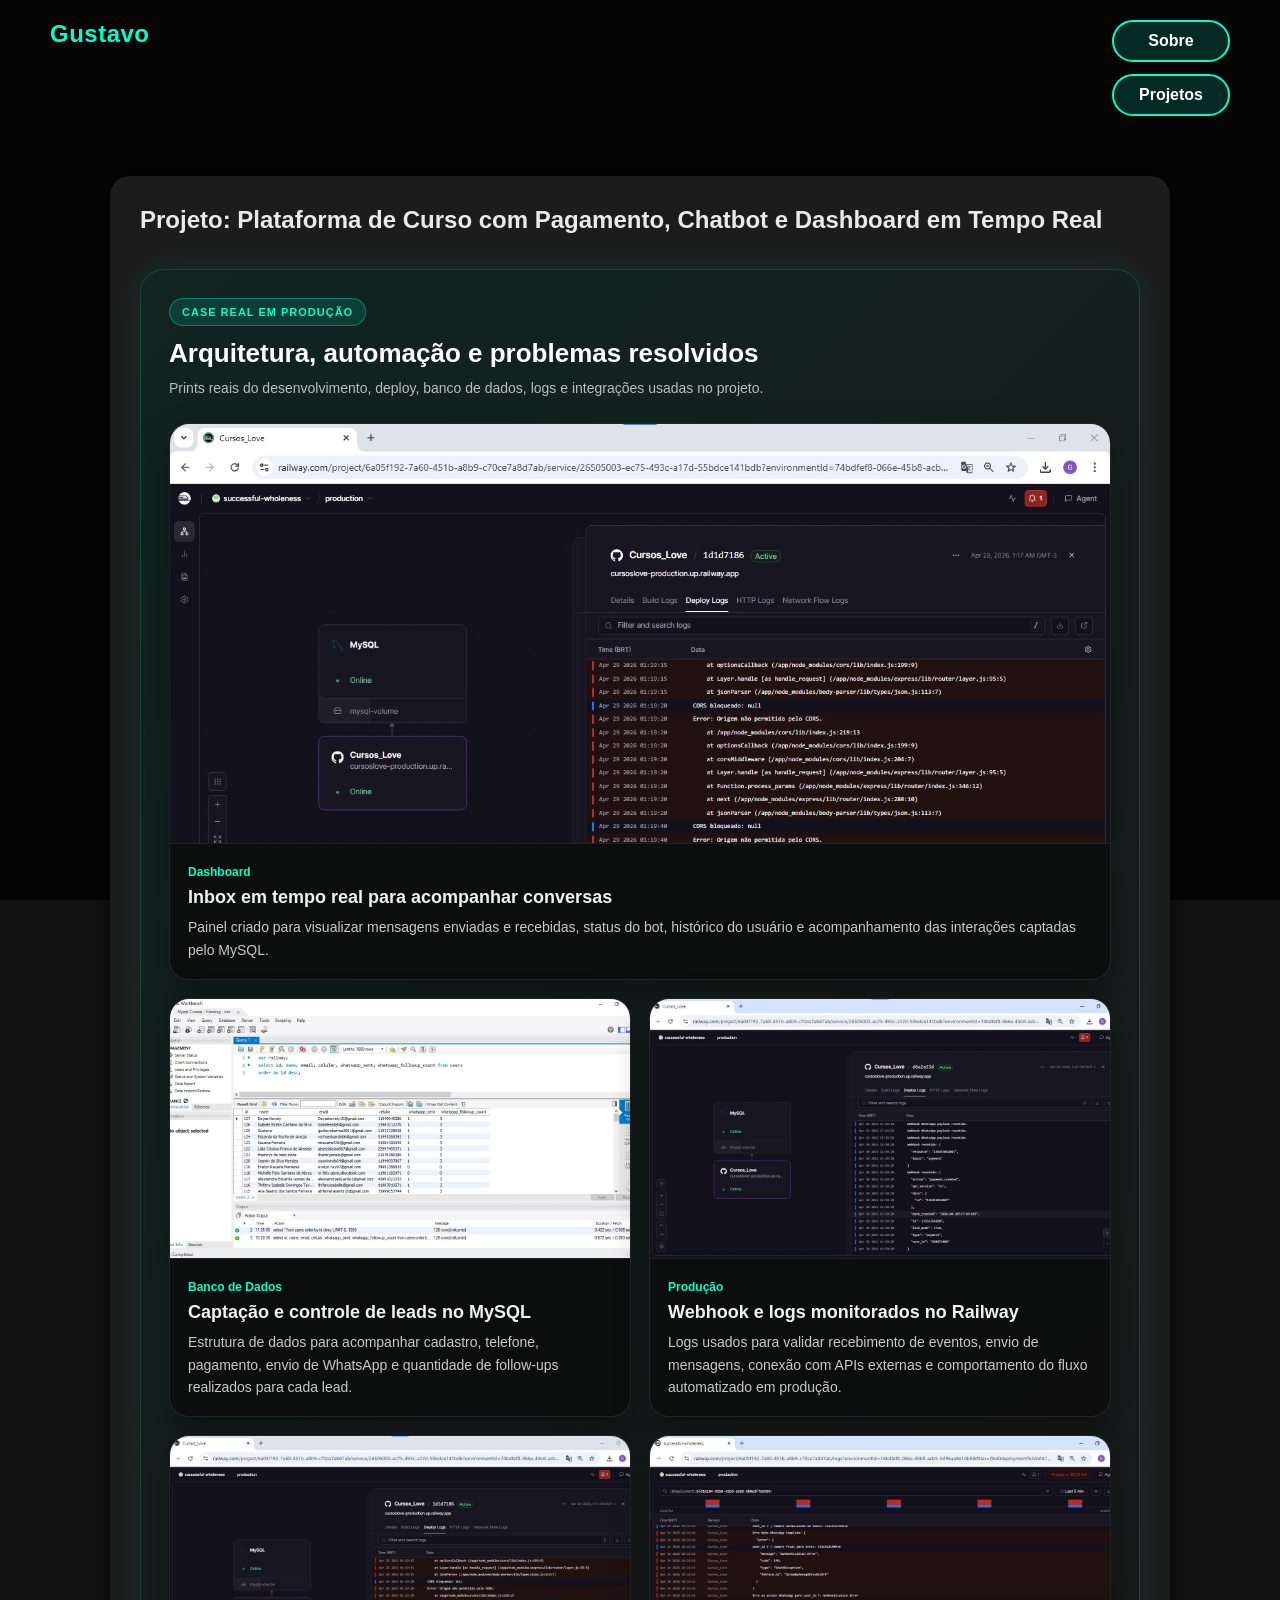
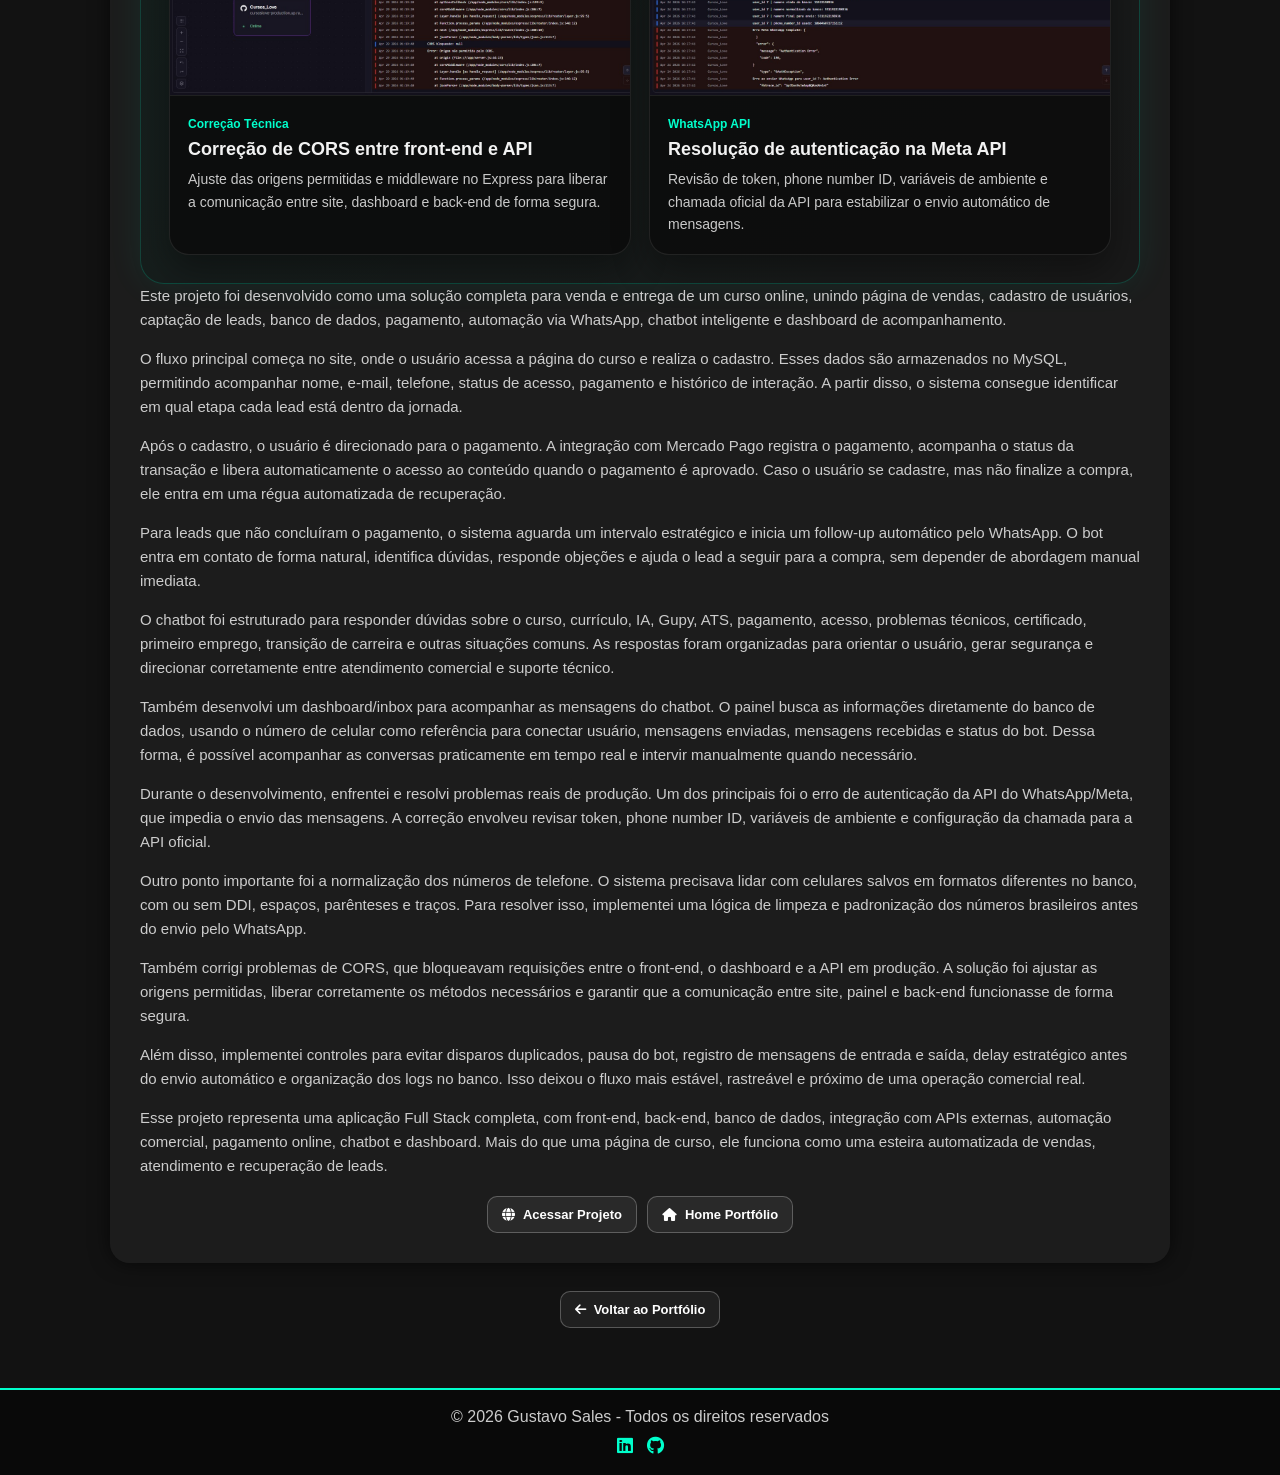
==== projetos.html @ f8f518f0 "feat: melhorias visuais sobre + projeto com modal e case real" ====
<!DOCTYPE html>
<html lang="pt-BR">
<head>
  <meta charset="UTF-8">
  <title>Projetos - Gustavo Sales</title>
  <meta name="viewport" content="width=device-width, initial-scale=1.0">

  <link rel="stylesheet" href="https://cdnjs.cloudflare.com/ajax/libs/font-awesome/6.5.0/css/all.min.css">
  <link rel="stylesheet" href="style.css">
</head>

<body>

<header class="topo">
  <div class="logo">Gustavo</div>

  <nav class="menu">
    <a href="sobre.html">Sobre</a>
    <a href="projetos.html">Projetos</a>
  </nav>
</header>

<main class="page-container">

  <section class="projeto-card reveal">
    <h2>Projeto: Plataforma de Curso com Pagamento, Chatbot e Dashboard em Tempo Real</h2>
    <div class="case-section">

  <div class="case-header">
    <span class="case-tag">CASE REAL EM PRODUÇÃO</span>
    <h3>Arquitetura, automação e problemas resolvidos</h3>
    <p>
      Prints reais do desenvolvimento, deploy, banco de dados, logs e integrações usadas no projeto.
    </p>
  </div>

  <div class="case-grid">

    <article class="case-card featured">
      <img src="img/dashboard.jpeg" alt="Dashboard do chatbot em tempo real">
      <div class="case-content">
        <span>Dashboard</span>
        <h4>Inbox em tempo real para acompanhar conversas</h4>
        <p>
          Painel criado para visualizar mensagens enviadas e recebidas, status do bot,
          histórico do usuário e acompanhamento das interações captadas pelo MySQL.
        </p>
      </div>
    </article>

    <article class="case-card">
      <img src="img/mysql-leads.jpeg" alt="Tabela MySQL com usuários e followups">
      <div class="case-content">
        <span>Banco de Dados</span>
        <h4>Captação e controle de leads no MySQL</h4>
        <p>
          Estrutura de dados para acompanhar cadastro, telefone, pagamento, envio de WhatsApp
          e quantidade de follow-ups realizados para cada lead.
        </p>
      </div>
    </article>

    <article class="case-card">
      <img src="img/webhook-funcionando.jpeg" alt="Webhook e logs funcionando no Railway">
      <div class="case-content">
        <span>Produção</span>
        <h4>Webhook e logs monitorados no Railway</h4>
        <p>
          Logs usados para validar recebimento de eventos, envio de mensagens, conexão com APIs
          externas e comportamento do fluxo automatizado em produção.
        </p>
      </div>
    </article>

    <article class="case-card">
      <img src="img/cors-erro.jpeg" alt="Erro CORS resolvido">
      <div class="case-content">
        <span>Correção Técnica</span>
        <h4>Correção de CORS entre front-end e API</h4>
        <p>
          Ajuste das origens permitidas e middleware no Express para liberar a comunicação
          entre site, dashboard e back-end de forma segura.
        </p>
      </div>
    </article>

    <article class="case-card">
      <img src="img/erro-whatsapp.jpeg" alt="Erro de autenticação WhatsApp">
      <div class="case-content">
        <span>WhatsApp API</span>
        <h4>Resolução de autenticação na Meta API</h4>
        <p>
          Revisão de token, phone number ID, variáveis de ambiente e chamada oficial da API
          para estabilizar o envio automático de mensagens.
        </p>
      </div>
    </article>

  </div>
</div>

</div>

    <p>
      Este projeto foi desenvolvido como uma solução completa para venda e entrega de um curso online,
      unindo página de vendas, cadastro de usuários, captação de leads, banco de dados, pagamento,
      automação via WhatsApp, chatbot inteligente e dashboard de acompanhamento.
    </p>

    <p>
      O fluxo principal começa no site, onde o usuário acessa a página do curso e realiza o cadastro.
      Esses dados são armazenados no MySQL, permitindo acompanhar nome, e-mail, telefone, status de acesso,
      pagamento e histórico de interação. A partir disso, o sistema consegue identificar em qual etapa cada
      lead está dentro da jornada.
    </p>

    <p>
      Após o cadastro, o usuário é direcionado para o pagamento. A integração com Mercado Pago registra o
      pagamento, acompanha o status da transação e libera automaticamente o acesso ao conteúdo quando o
      pagamento é aprovado. Caso o usuário se cadastre, mas não finalize a compra, ele entra em uma régua
      automatizada de recuperação.
    </p>

    <p>
      Para leads que não concluíram o pagamento, o sistema aguarda um intervalo estratégico e inicia um
      follow-up automático pelo WhatsApp. O bot entra em contato de forma natural, identifica dúvidas,
      responde objeções e ajuda o lead a seguir para a compra, sem depender de abordagem manual imediata.
    </p>

    <p>
      O chatbot foi estruturado para responder dúvidas sobre o curso, currículo, IA, Gupy, ATS, pagamento,
      acesso, problemas técnicos, certificado, primeiro emprego, transição de carreira e outras situações
      comuns. As respostas foram organizadas para orientar o usuário, gerar segurança e direcionar corretamente
      entre atendimento comercial e suporte técnico.
    </p>

    <p>
      Também desenvolvi um dashboard/inbox para acompanhar as mensagens do chatbot. O painel busca as
      informações diretamente do banco de dados, usando o número de celular como referência para conectar
      usuário, mensagens enviadas, mensagens recebidas e status do bot. Dessa forma, é possível acompanhar
      as conversas praticamente em tempo real e intervir manualmente quando necessário.
    </p>

    <p>
      Durante o desenvolvimento, enfrentei e resolvi problemas reais de produção. Um dos principais foi o erro
      de autenticação da API do WhatsApp/Meta, que impedia o envio das mensagens. A correção envolveu revisar
      token, phone number ID, variáveis de ambiente e configuração da chamada para a API oficial.
    </p>

    <p>
      Outro ponto importante foi a normalização dos números de telefone. O sistema precisava lidar com celulares
      salvos em formatos diferentes no banco, com ou sem DDI, espaços, parênteses e traços. Para resolver isso,
      implementei uma lógica de limpeza e padronização dos números brasileiros antes do envio pelo WhatsApp.
    </p>

    <p>
      Também corrigi problemas de CORS, que bloqueavam requisições entre o front-end, o dashboard e a API em
      produção. A solução foi ajustar as origens permitidas, liberar corretamente os métodos necessários e
      garantir que a comunicação entre site, painel e back-end funcionasse de forma segura.
    </p>

    <p>
      Além disso, implementei controles para evitar disparos duplicados, pausa do bot, registro de mensagens
      de entrada e saída, delay estratégico antes do envio automático e organização dos logs no banco. Isso
      deixou o fluxo mais estável, rastreável e próximo de uma operação comercial real.
    </p>

    <p>
      Esse projeto representa uma aplicação Full Stack completa, com front-end, back-end, banco de dados,
      integração com APIs externas, automação comercial, pagamento online, chatbot e dashboard. Mais do que
      uma página de curso, ele funciona como uma esteira automatizada de vendas, atendimento e recuperação
      de leads.
    </p>

    <div class="botao">
      <a class="btn" href="https://gustavosales2001.github.io/Cursos_Love/" target="_blank">
        <i class="fa-solid fa-globe"></i> Acessar Projeto
      </a>

      <a class="btn" href="index.html">
        <i class="fa-solid fa-house"></i> Home Portfólio
      </a>
    </div>
  </section>

  <div class="voltar">
    <a class="btn" href="index.html">
      <i class="fa-solid fa-arrow-left"></i> Voltar ao Portfólio
    </a>
  </div>

  

</main>

<footer>
  <p>© 2026 Gustavo Sales - Todos os direitos reservados</p>

  <div class="footer-social">
    <a href="https://www.linkedin.com/in/gustavo-sales-3310a6210" target="_blank">
      <i class="fab fa-linkedin"></i>
    </a>

    <a href="https://github.com/GustavoSales2001" target="_blank">
      <i class="fab fa-github"></i>
    </a>
  </div>
</footer>

<!-- MODAL ZOOM -->
<div id="imgModal" class="img-modal">
  <span class="close-modal">&times;</span>
  <img class="modal-content" id="modalImg">
  <div id="modalCaption"></div>
</div>

<script src="script.js"></script>
</body>
</html>
---- style.css ----
* {
  margin: 0;
  padding: 0;
  box-sizing: border-box;
  font-family: Arial, sans-serif;
}

:root {
  color-scheme: dark;
}

body {
  background-image: url("https://images.unsplash.com/photo-1518770660439-4636190af475?auto=format&fit=crop&w=1920&q=80");
  background-size: cover;
  background-position: 70% 10%;
  background-attachment: fixed;
  min-height: 100vh;
  color: white;
  display: flex;
  flex-direction: column;
}

body::before {
  content: "";
  position: fixed;
  inset: 0;
  background: rgba(0, 0, 0, 0.75);
  z-index: -1;
}

.sr-only {
  position: absolute;
  width: 1px;
  height: 1px;
  padding: 0;
  margin: -1px;
  overflow: hidden;
  clip: rect(0,0,0,0);
  white-space: nowrap;
  border: 0;
}

.skip-link {
  position: absolute;
  left: -999px;
  top: 10px;
  background: #00ffcc;
  color: #000;
  padding: 10px 12px;
  border-radius: 10px;
  font-weight: 800;
  z-index: 9999;
  text-decoration: none;
}

.skip-link:focus {
  left: 12px;
  outline: none;
}

a:focus-visible,
button:focus-visible,
input:focus-visible,
textarea:focus-visible {
  outline: 3px solid rgba(0,255,204,.65);
  outline-offset: 3px;
}

.topo {
  width: 100%;
  display: flex;
  justify-content: space-between;
  align-items: flex-start;
  padding: 20px 50px;
  gap: 20px;
}

.logo {
  color: #00ffcc;
  font-size: 24px;
  font-weight: bold;
  letter-spacing: 0.5px;
}

.menu {
  display: flex;
  flex-direction: column;
  gap: 12px;
}

.menu a {
  background: rgba(0, 255, 204, 0.15);
  border: 2px solid #00ffcc;
  color: white;
  text-decoration: none;
  font-weight: bold;
  padding: 10px 25px;
  border-radius: 30px;
  text-align: center;
  transition: .3s;
}

.menu a:hover {
  background: #00ffcc;
  color: black;
  transform: scale(1.03);
}

.container {
  flex: 1;
  display: flex;
  justify-content: center;
  align-items: center;
  padding: 24px 12px 60px;
}

.card {
  background: rgba(20, 20, 20, 0.95);
  border-radius: 25px;
  padding: 34px 28px;
  width: 380px;
  text-align: center;
  box-shadow: 0 0 30px rgba(0, 255, 200, .25);
  opacity: 0;
  transform: translateY(40px);
  transition: 900ms;
  will-change: transform, opacity;
}

.card.show {
  opacity: 1;
  transform: translateY(0);
}

.card img {
  width: 210px;
  height: 210px;
  border-radius: 50%;
  border: 4px solid #00ffcc;
  object-fit: cover;
  object-position: 50% 10%;
}

.card h1 {
  color: white;
  margin-top: 18px;
  font-size: 26px;
  line-height: 1.2;
}

.headline {
  color: #d6d6d6;
  margin-top: 8px;
  font-size: 14px;
  line-height: 1.5;
}

.subheadline {
  color: #bdbdbd;
  margin-top: 10px;
  font-size: 13px;
  line-height: 1.5;
}

.cta {
  margin-top: 16px;
  display: flex;
  gap: 10px;
  justify-content: center;
  flex-wrap: wrap;
}

.btn {
  display: inline-flex;
  align-items: center;
  gap: 8px;
  padding: 10px 14px;
  border-radius: 10px;
  border: 1px solid rgba(255,255,255,.25);
  color: white;
  text-decoration: none;
  background: rgba(255,255,255,.06);
  transition: .25s;
  font-weight: 700;
  font-size: 13px;
}

.btn:hover {
  transform: translateY(-1px);
  background: rgba(0,255,204,.14);
  border-color: rgba(0,255,204,.65);
}

.social {
  margin-top: 18px;
  display: flex;
  justify-content: center;
  gap: 12px;
  flex-wrap: wrap;
}

.social a {
  width: 42px;
  height: 42px;
  border: 1px solid white;
  border-radius: 50%;
  color: white;
  display: flex;
  justify-content: center;
  align-items: center;
  transition: .3s;
}

.social a:hover {
  background: #00ffcc;
  color: black;
  transform: scale(1.08);
}

.skills {
  margin-top: 16px;
  display: flex;
  gap: 8px;
  justify-content: center;
  flex-wrap: wrap;
}

.badge {
  font-size: 12px;
  padding: 7px 10px;
  border-radius: 999px;
  border: 1px solid rgba(0,255,204,.45);
  background: rgba(0,255,204,.10);
  color: #eafffa;
}

form {
  margin-top: 20px;
  display: flex;
  flex-direction: column;
  gap: 10px;
  text-align: left;
}

label {
  color: #cfcfcf;
  font-size: 12px;
}

form input,
form textarea {
  padding: 10px;
  border-radius: 10px;
  border: 1px solid rgba(255,255,255,.18);
  outline: none;
  background: rgba(255,255,255,.06);
  color: #fff;
}

form input:focus,
form textarea:focus {
  border-color: rgba(0,255,204,.75);
  box-shadow: 0 0 0 3px rgba(0,255,204,.12);
}

form button {
  padding: 10px;
  border-radius: 10px;
  border: none;
  background: #00ffcc;
  font-weight: bold;
  cursor: pointer;
  transition: .2s;
}

form button:hover {
  background: #00ccaa;
}

form button:disabled {
  opacity: .6;
  cursor: not-allowed;
}

.feedback {
  margin-top: 4px;
  padding: 10px;
  border-radius: 10px;
  font-size: 13px;
  border: 1px solid rgba(255,255,255,.12);
  background: rgba(255,255,255,.05);
  color: #eaeaea;
}

.feedback.ok {
  background: rgba(0,255,204,.12);
  border-color: rgba(0,255,204,.35);
}

.feedback.err {
  background: rgba(255,90,90,.12);
  border-color: rgba(255,90,90,.35);
}

.page-container {
  max-width: 1100px;
  margin: auto;
  padding: 40px 20px 60px;
  width: 100%;
}

.page-title {
  text-align: center;
  padding: 30px 20px;
  background: rgba(20,20,20,0.9);
  border-bottom: 1px solid #444;
  border-radius: 20px;
  margin-bottom: 30px;
}

.page-title h1 {
  color: #f2f2f2;
  font-size: 32px;
}

.sobre-card {
  display: flex;
  gap: 40px;
  background: rgba(30,30,30,0.95);
  border-radius: 20px;
  padding: 30px;
  box-shadow: 0 0 20px rgba(0,0,0,.6);
  opacity: 0;
  transform: translateY(40px);
  transition: 1s;
}

.sobre-card.show {
  opacity: 1;
  transform: translateY(0);
}

.sobre-card img {
  width: 320px;
  border-radius: 15px;
  object-fit: cover;
}

.sobre-texto h2 {
  color: #eaeaea;
  margin-bottom: 15px;
}

.sobre-texto p {
  color: #ccc;
  line-height: 1.6;
  margin-bottom: 15px;
  font-size: 15px;
}

.projeto-card {
  background: rgba(30,30,30,0.95);
  border-radius: 20px;
  padding: 30px;
  box-shadow: 0 0 20px rgba(0,0,0,.6);
  opacity: 0;
  transform: translateY(40px);
  transition: 1s;
}

.projeto-card.show {
  opacity: 1;
  transform: translateY(0);
}

.projeto-card h2 {
  color: #eaeaea;
  margin-bottom: 15px;
}

.projeto-card p {
  color: #ccc;
  line-height: 1.6;
  margin-bottom: 15px;
  font-size: 15px;
}

.botao {
  display: flex;
  justify-content: center;
  gap: 10px;
  flex-wrap: wrap;
  margin-top: 18px;
}

.voltar {
  text-align: center;
  margin-top: 28px;
}

footer {
  margin-top: auto;
  background: rgba(10, 10, 10, 0.95);
  border-top: 2px solid #00ffcc;
  padding: 18px;
  text-align: center;
  color: #ccc;
}

footer .footer-social {
  margin: 10px 0 0;
  display: flex;
  justify-content: center;
  gap: 14px;
}

footer .footer-social a {
  color: #00ffcc;
  font-size: 18px;
  transition: .3s;
}

footer .footer-social a:hover {
  color: white;
  transform: scale(1.12);
}

@media (prefers-reduced-motion: reduce) {
  * {
    scroll-behavior: auto !important;
  }

  .card,
  .sobre-card,
  .projeto-card {
    transition: none !important;
    transform: none !important;
    opacity: 1 !important;
  }

  .menu a,
  .btn,
  .social a {
    transition: none !important;
  }
}

@media (max-width: 900px) {
  .topo {
    flex-direction: column;
    align-items: center;
    gap: 14px;
    padding: 18px 16px;
  }

  .menu {
    width: 100%;
    align-items: center;
  }

  .menu a {
    width: 90%;
  }

  .sobre-card {
    flex-direction: column;
    text-align: center;
  }

  .sobre-card img {
    width: 100%;
    max-width: 300px;
    margin: auto;
  }

  .projeto-card {
    text-align: center;
  }
}

@media (max-width: 700px) {
  .card {
    width: 92%;
  }
}
/* ===== PRINTS / CASES ===== */

.prints {
  margin-top: 25px;
  display: grid;
  grid-template-columns: 1fr;
  gap: 25px;
}

.print-item {
  background: rgba(0, 0, 0, 0.45);
  border-radius: 15px;
  padding: 15px;
  border: 1px solid rgba(0,255,204,0.15);
  transition: .3s;
}

.print-item:hover {
  transform: translateY(-3px);
  border-color: rgba(0,255,204,0.5);
  box-shadow: 0 0 15px rgba(0,255,204,0.15);
}

.print-item img {
  width: 100%;
  border-radius: 10px;
  margin-bottom: 10px;
  object-fit: cover;
}

.print-item p {
  font-size: 13px;
  color: #ccc;
  line-height: 1.5;
}

/* TITULO DA SEÇÃO */
.projeto-card h3 {
  color: #00ffcc;
  font-size: 18px;
  margin-bottom: 10px;
}
/* ===== CASE PREMIUM / PROJETOS ===== */

.case-section {
  margin-top: 35px;
  padding: 28px;
  border-radius: 24px;
  background:
    linear-gradient(135deg, rgba(0,255,204,0.08), rgba(255,255,255,0.03)),
    rgba(0,0,0,0.35);
  border: 1px solid rgba(0,255,204,0.18);
  box-shadow: 0 0 35px rgba(0,255,204,0.08);
}

.case-header {
  margin-bottom: 24px;
}

.case-tag {
  display: inline-block;
  margin-bottom: 12px;
  padding: 7px 12px;
  border-radius: 999px;
  background: rgba(0,255,204,0.12);
  border: 1px solid rgba(0,255,204,0.35);
  color: #00ffcc;
  font-size: 11px;
  font-weight: 800;
  letter-spacing: 1px;
}

.case-header h3 {
  color: #fff;
  font-size: 26px;
  margin-bottom: 8px;
}

.case-header p {
  color: #bdbdbd;
  font-size: 14px;
  line-height: 1.6;
}

.case-grid {
  display: grid;
  grid-template-columns: 1fr 1fr;
  gap: 18px;
}

.case-card {
  overflow: hidden;
  border-radius: 20px;
  background: rgba(12,12,12,0.88);
  border: 1px solid rgba(255,255,255,0.09);
  box-shadow: 0 15px 35px rgba(0,0,0,0.35);
  transition: .3s ease;
}

.case-card:hover {
  transform: translateY(-5px);
  border-color: rgba(0,255,204,0.45);
  box-shadow: 0 0 28px rgba(0,255,204,0.15);
}

.case-card.featured {
  grid-column: span 2;
}

.case-card img {
  width: 100%;
  height: 260px;
  object-fit: cover;
  object-position: top;
  display: block;
  border-bottom: 1px solid rgba(255,255,255,0.08);
}

.case-card.featured img {
  height: 420px;
}

.case-content {
  padding: 18px;
}

.case-content span {
  display: inline-block;
  color: #00ffcc;
  font-size: 12px;
  font-weight: 800;
  margin-bottom: 8px;
}

.case-content h4 {
  color: #f2f2f2;
  font-size: 18px;
  margin-bottom: 8px;
}

.case-content p {
  color: #c9c9c9;
  font-size: 14px;
  line-height: 1.6;
  margin-bottom: 0;
}

@media (max-width: 850px) {
  .case-grid {
    grid-template-columns: 1fr;
  }

  .case-card.featured {
    grid-column: span 1;
  }

  .case-card img,
  .case-card.featured img {
    height: auto;
  }

  .case-section {
    padding: 18px;
  }

  .case-header h3 {
    font-size: 22px;
  }
}

/* ===== MODAL IMAGEM ===== */

.img-modal {
  display: none;
  position: fixed;
  z-index: 9999;
  inset: 0;
  background: rgba(0,0,0,0.9);
  backdrop-filter: blur(6px);
  justify-content: center;
  align-items: center;
  flex-direction: column;
  padding: 20px;
}

.img-modal.show {
  display: flex;
}

.modal-content {
  max-width: 90%;
  max-height: 75vh;
  border-radius: 12px;
  box-shadow: 0 0 25px rgba(0,255,204,0.3);
  animation: zoomIn .3s ease;
}

#modalCaption {
  margin-top: 15px;
  color: #ccc;
  text-align: center;
  max-width: 700px;
  font-size: 14px;
  line-height: 1.6;
}

.close-modal {
  position: absolute;
  top: 20px;
  right: 30px;
  font-size: 35px;
  color: white;
  cursor: pointer;
}

@keyframes zoomIn {
  from {
    transform: scale(0.7);
    opacity: 0;
  }
  to {
    transform: scale(1);
    opacity: 1;
  }
}

/* cursor de clique nas imagens */
.case-card img {
  cursor: pointer;
}
/* ===== AJUSTE SEÇÃO SOBRE ===== */

.sobre-card img {
  width: 300px;
  height: 430px;
  border-radius: 18px;
  object-fit: cover;
  object-position: center top;
  border: 1px solid rgba(0,255,204,0.18);
  box-shadow: 0 0 25px rgba(0,255,204,0.12);
}

/* CARD MAIS PREMIUM */
.sobre-card {
  background: linear-gradient(135deg, rgba(30,30,30,0.96), rgba(10,10,10,0.92));
  border: 1px solid rgba(0,255,204,0.12);
  box-shadow: 0 0 35px rgba(0,255,204,0.08);
}

/* RESPONSIVO */
@media (max-width: 900px) {
  .sobre-card img {
    width: 100%;
    max-width: 320px;
    height: 420px;
    margin: auto;
  }
}
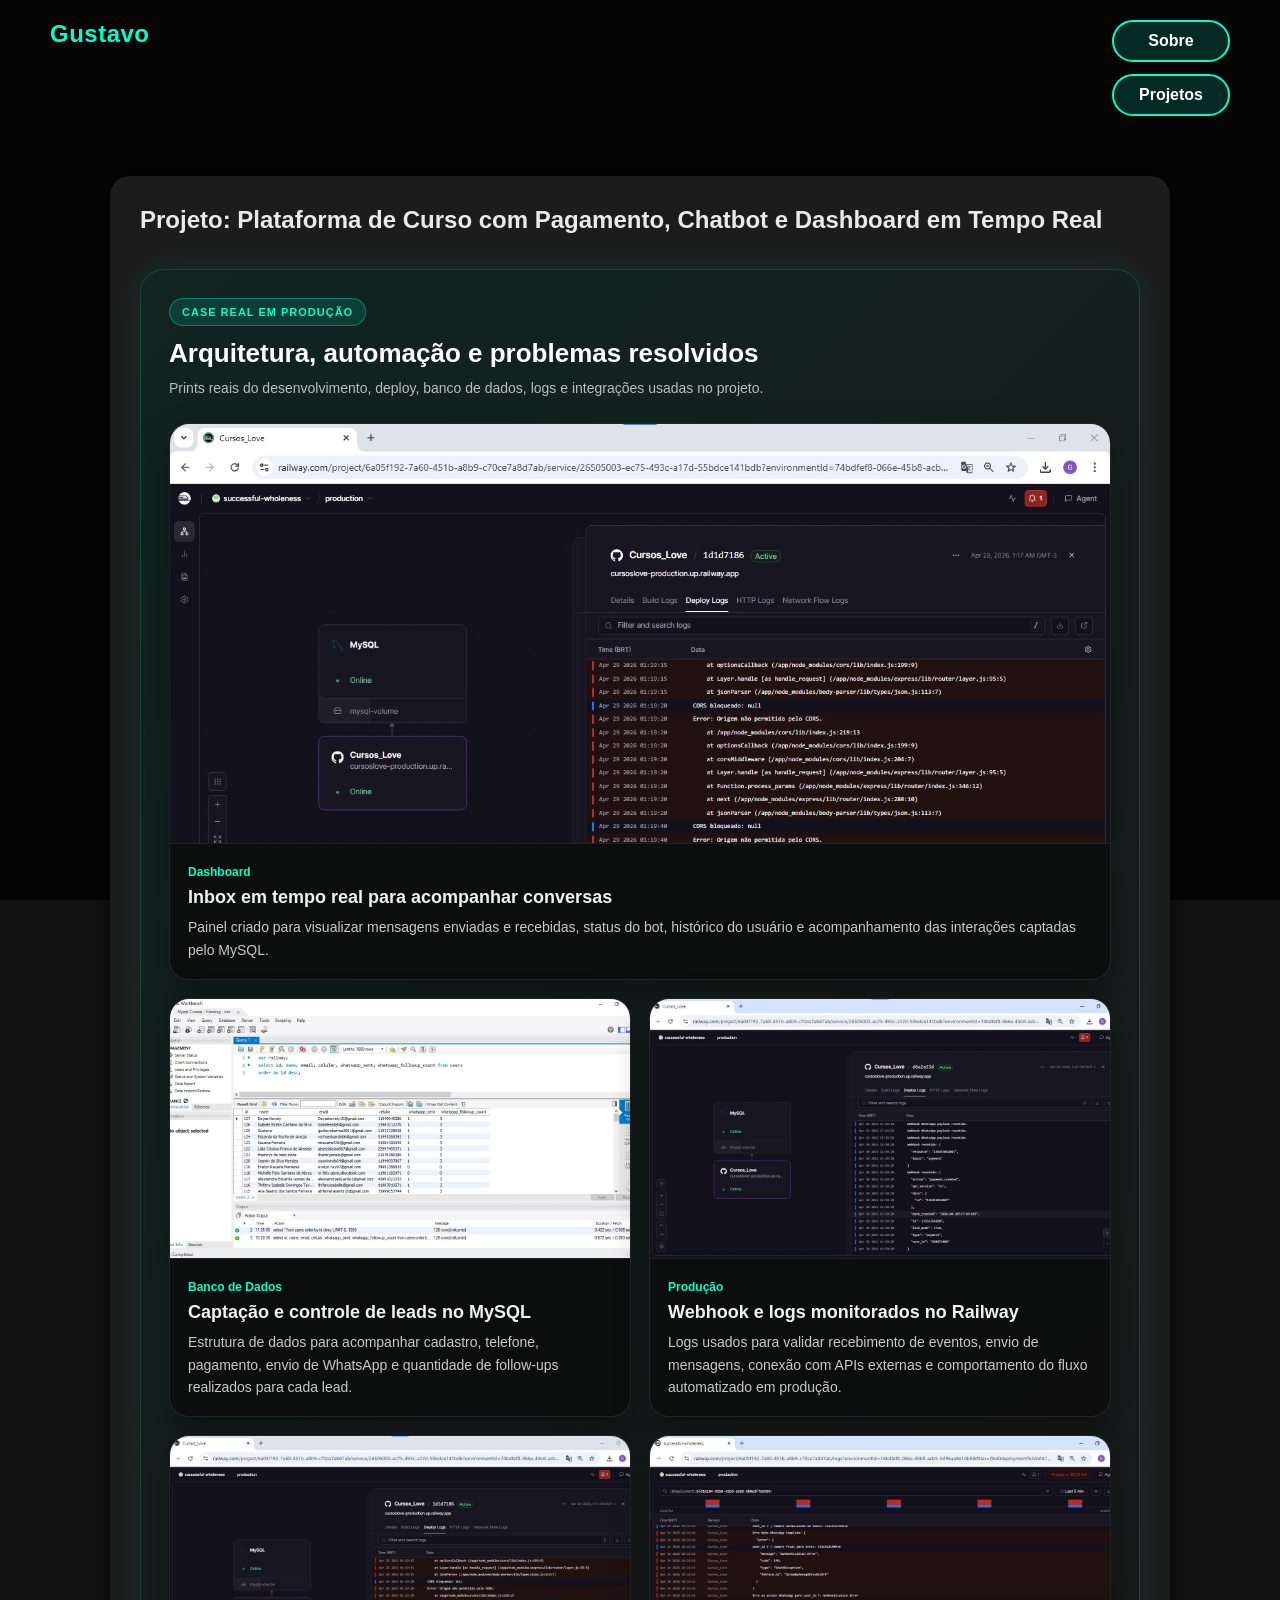
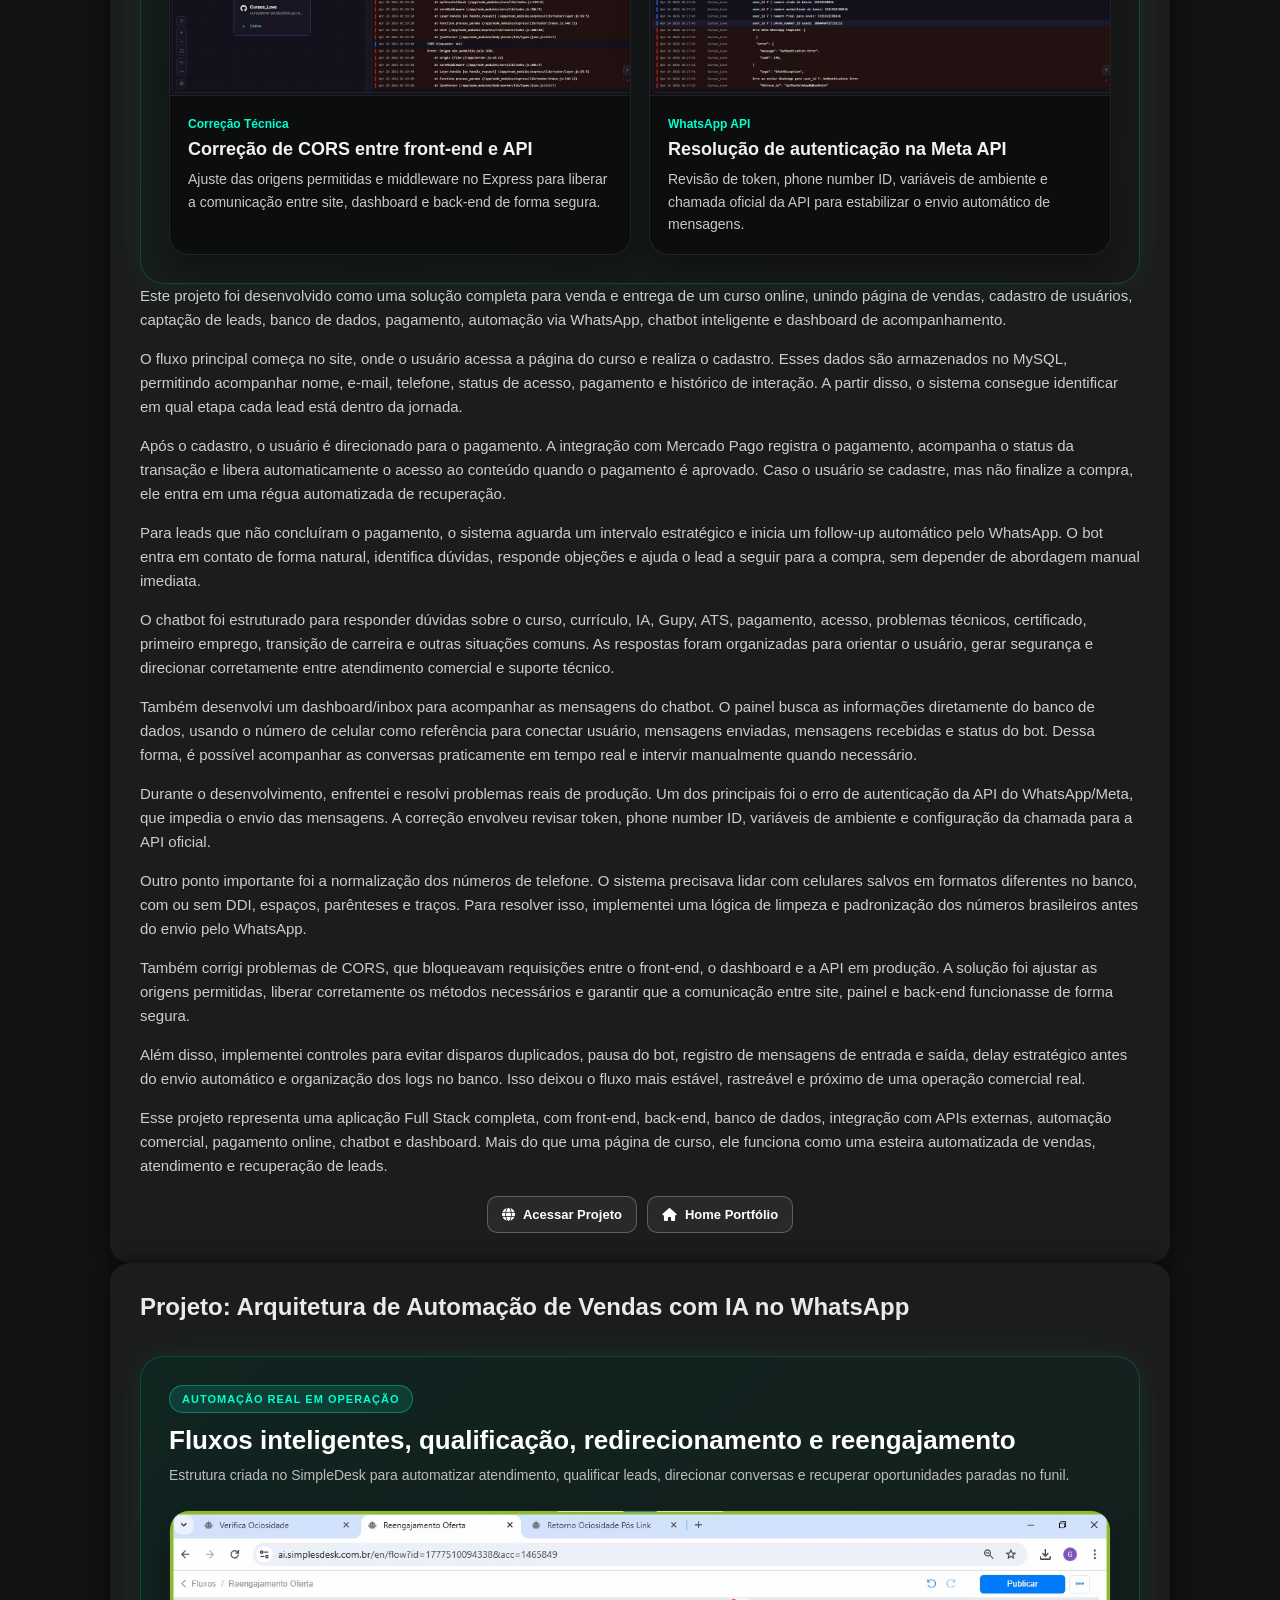
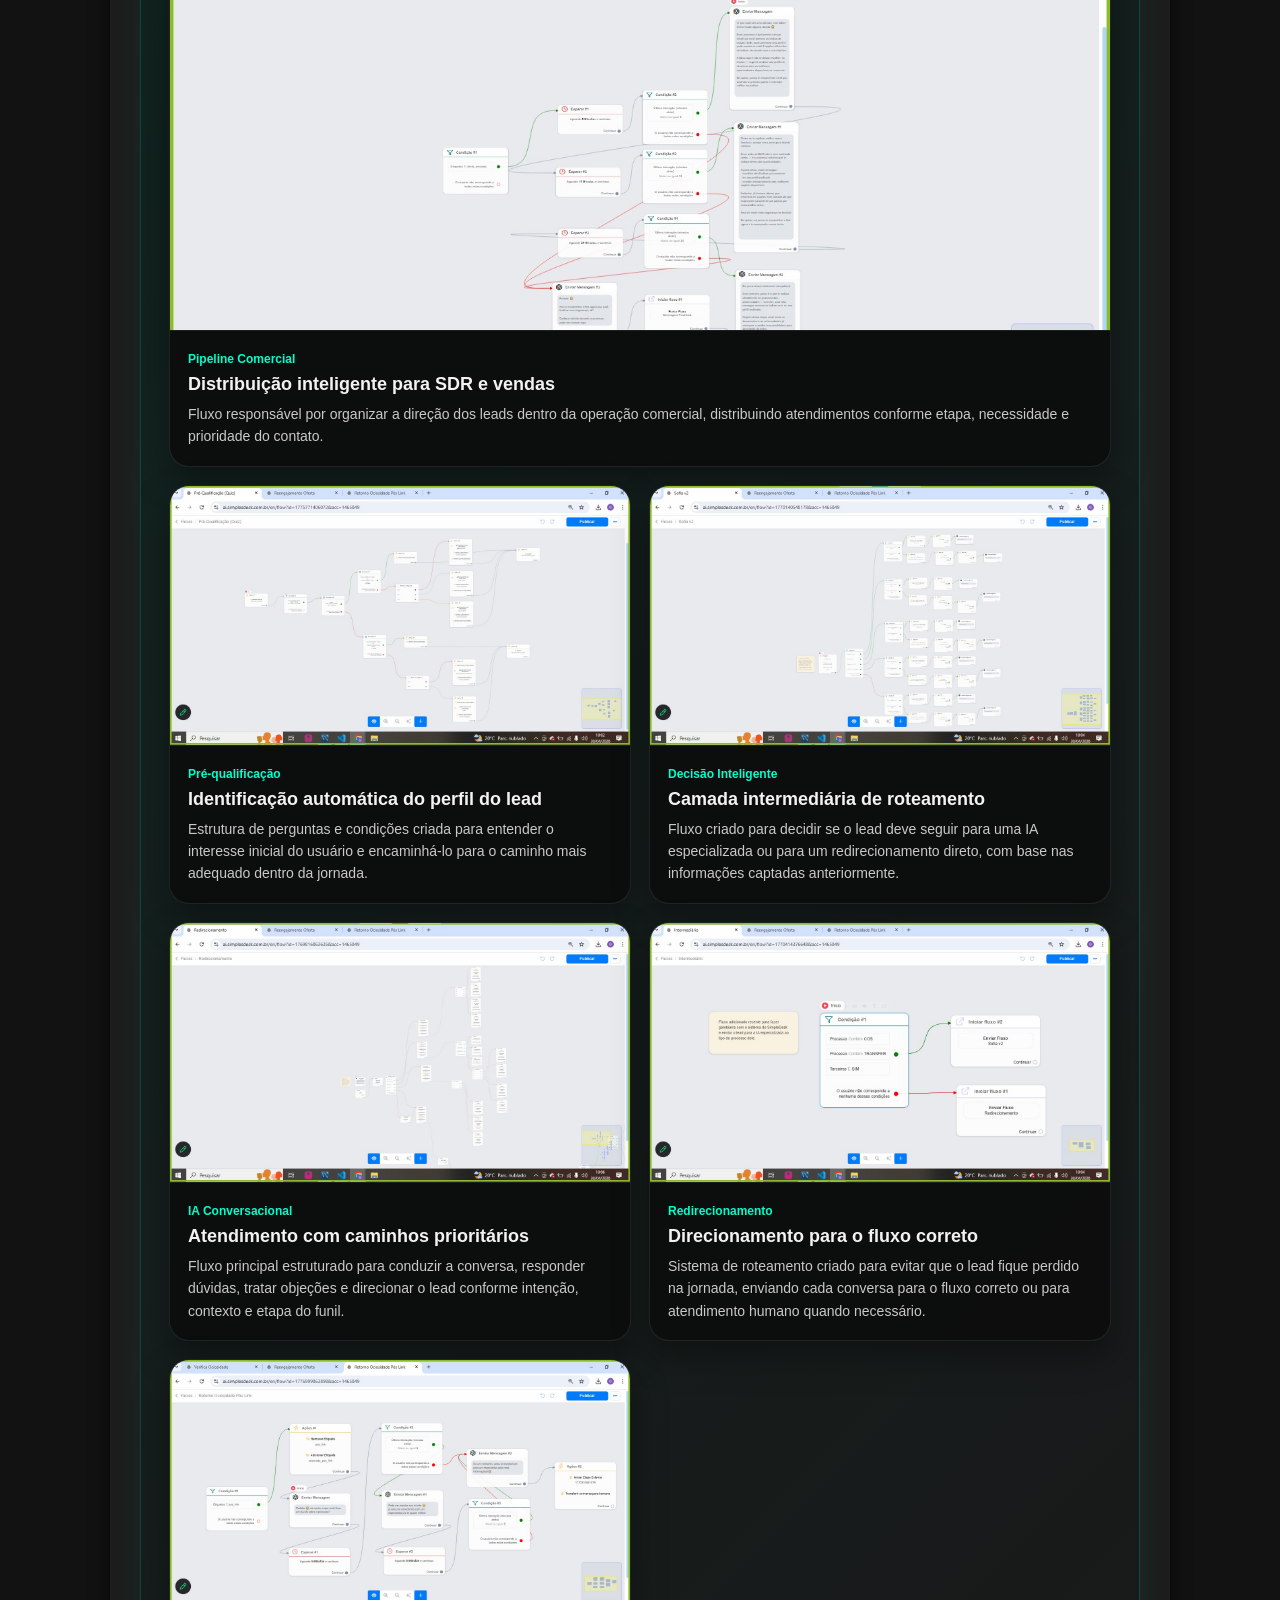
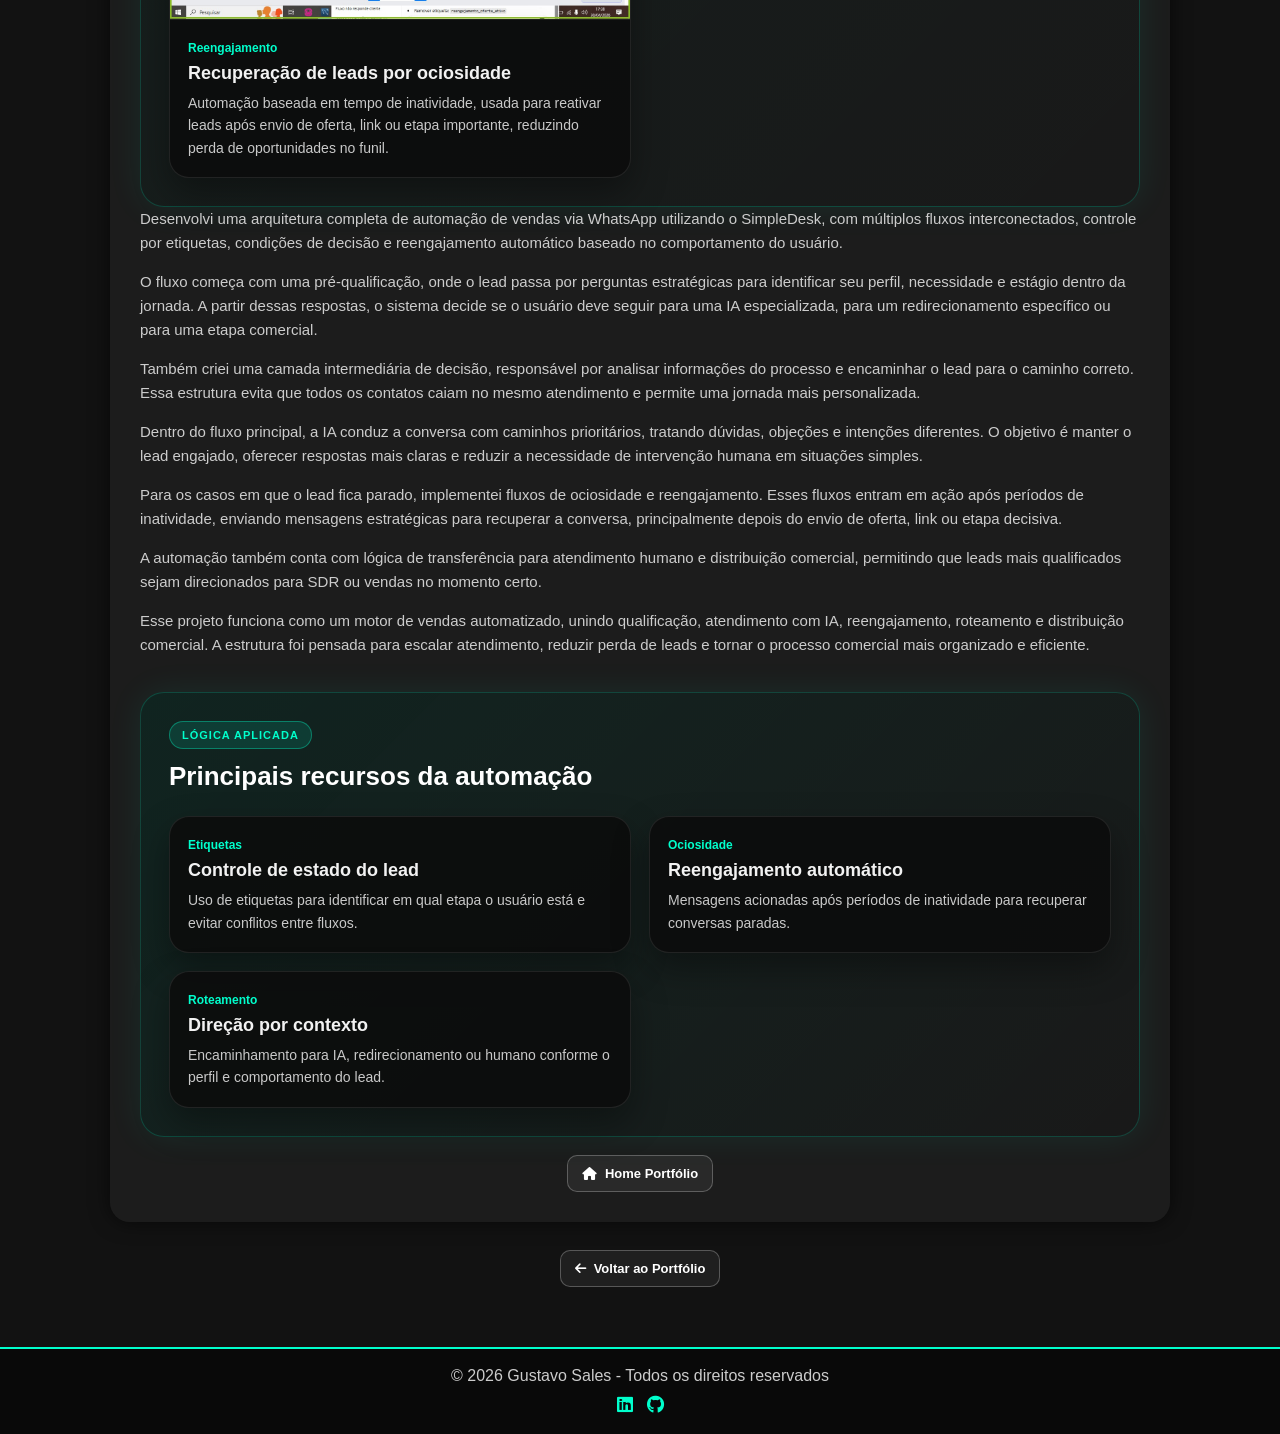
==== commit e0c4f08b: "Adiciona imagens do projeto de automacao" ====
--- a/projetos.html
+++ b/projetos.html
@@ -1,219 +1,401 @@
-<!DOCTYPE html>
-<html lang="pt-BR">
-<head>
-  <meta charset="UTF-8">
-  <title>Projetos - Gustavo Sales</title>
-  <meta name="viewport" content="width=device-width, initial-scale=1.0">
-
-  <link rel="stylesheet" href="https://cdnjs.cloudflare.com/ajax/libs/font-awesome/6.5.0/css/all.min.css">
-  <link rel="stylesheet" href="style.css">
-</head>
-
-<body>
-
-<header class="topo">
-  <div class="logo">Gustavo</div>
-
-  <nav class="menu">
-    <a href="sobre.html">Sobre</a>
-    <a href="projetos.html">Projetos</a>
-  </nav>
-</header>
-
-<main class="page-container">
-
-  <section class="projeto-card reveal">
-    <h2>Projeto: Plataforma de Curso com Pagamento, Chatbot e Dashboard em Tempo Real</h2>
-    <div class="case-section">
-
-  <div class="case-header">
-    <span class="case-tag">CASE REAL EM PRODUÇÃO</span>
-    <h3>Arquitetura, automação e problemas resolvidos</h3>
-    <p>
-      Prints reais do desenvolvimento, deploy, banco de dados, logs e integrações usadas no projeto.
-    </p>
+    <!DOCTYPE html>
+    <html lang="pt-BR">
+    <head>
+      <meta charset="UTF-8">
+      <title>Projetos - Gustavo Sales</title>
+      <meta name="viewport" content="width=device-width, initial-scale=1.0">
+
+      <link rel="stylesheet" href="https://cdnjs.cloudflare.com/ajax/libs/font-awesome/6.5.0/css/all.min.css">
+      <link rel="stylesheet" href="style.css">
+    </head>
+
+    <body>
+
+    <header class="topo">
+      <div class="logo">Gustavo</div>
+
+      <nav class="menu">
+        <a href="sobre.html">Sobre</a>
+        <a href="projetos.html">Projetos</a>
+      </nav>
+    </header>
+
+    <main class="page-container">
+
+      <section class="projeto-card reveal">
+        <h2>Projeto: Plataforma de Curso com Pagamento, Chatbot e Dashboard em Tempo Real</h2>
+        <div class="case-section">
+
+      <div class="case-header">
+        <span class="case-tag">CASE REAL EM PRODUÇÃO</span>
+        <h3>Arquitetura, automação e problemas resolvidos</h3>
+        <p>
+          Prints reais do desenvolvimento, deploy, banco de dados, logs e integrações usadas no projeto.
+        </p>
+      </div>
+
+      <div class="case-grid">
+
+        <article class="case-card featured">
+          <img src="img/dashboard.jpeg" alt="Dashboard do chatbot em tempo real">
+          <div class="case-content">
+            <span>Dashboard</span>
+            <h4>Inbox em tempo real para acompanhar conversas</h4>
+            <p>
+              Painel criado para visualizar mensagens enviadas e recebidas, status do bot,
+              histórico do usuário e acompanhamento das interações captadas pelo MySQL.
+            </p>
+          </div>
+        </article>
+
+        <article class="case-card">
+          <img src="img/mysql-leads.jpeg" alt="Tabela MySQL com usuários e followups">
+          <div class="case-content">
+            <span>Banco de Dados</span>
+            <h4>Captação e controle de leads no MySQL</h4>
+            <p>
+              Estrutura de dados para acompanhar cadastro, telefone, pagamento, envio de WhatsApp
+              e quantidade de follow-ups realizados para cada lead.
+            </p>
+          </div>
+        </article>
+
+        <article class="case-card">
+          <img src="img/webhook-funcionando.jpeg" alt="Webhook e logs funcionando no Railway">
+          <div class="case-content">
+            <span>Produção</span>
+            <h4>Webhook e logs monitorados no Railway</h4>
+            <p>
+              Logs usados para validar recebimento de eventos, envio de mensagens, conexão com APIs
+              externas e comportamento do fluxo automatizado em produção.
+            </p>
+          </div>
+        </article>
+
+        <article class="case-card">
+          <img src="img/cors-erro.jpeg" alt="Erro CORS resolvido">
+          <div class="case-content">
+            <span>Correção Técnica</span>
+            <h4>Correção de CORS entre front-end e API</h4>
+            <p>
+              Ajuste das origens permitidas e middleware no Express para liberar a comunicação
+              entre site, dashboard e back-end de forma segura.
+            </p>
+          </div>
+        </article>
+
+        <article class="case-card">
+          <img src="img/erro-whatsapp.jpeg" alt="Erro de autenticação WhatsApp">
+          <div class="case-content">
+            <span>WhatsApp API</span>
+            <h4>Resolução de autenticação na Meta API</h4>
+            <p>
+              Revisão de token, phone number ID, variáveis de ambiente e chamada oficial da API
+              para estabilizar o envio automático de mensagens.
+            </p>
+          </div>
+        </article>
+
+      </div>
+    </div>
+
+    </div>
+
+        <p>
+          Este projeto foi desenvolvido como uma solução completa para venda e entrega de um curso online,
+          unindo página de vendas, cadastro de usuários, captação de leads, banco de dados, pagamento,
+          automação via WhatsApp, chatbot inteligente e dashboard de acompanhamento.
+        </p>
+
+        <p>
+          O fluxo principal começa no site, onde o usuário acessa a página do curso e realiza o cadastro.
+          Esses dados são armazenados no MySQL, permitindo acompanhar nome, e-mail, telefone, status de acesso,
+          pagamento e histórico de interação. A partir disso, o sistema consegue identificar em qual etapa cada
+          lead está dentro da jornada.
+        </p>
+
+        <p>
+          Após o cadastro, o usuário é direcionado para o pagamento. A integração com Mercado Pago registra o
+          pagamento, acompanha o status da transação e libera automaticamente o acesso ao conteúdo quando o
+          pagamento é aprovado. Caso o usuário se cadastre, mas não finalize a compra, ele entra em uma régua
+          automatizada de recuperação.
+        </p>
+
+        <p>
+          Para leads que não concluíram o pagamento, o sistema aguarda um intervalo estratégico e inicia um
+          follow-up automático pelo WhatsApp. O bot entra em contato de forma natural, identifica dúvidas,
+          responde objeções e ajuda o lead a seguir para a compra, sem depender de abordagem manual imediata.
+        </p>
+
+        <p>
+          O chatbot foi estruturado para responder dúvidas sobre o curso, currículo, IA, Gupy, ATS, pagamento,
+          acesso, problemas técnicos, certificado, primeiro emprego, transição de carreira e outras situações
+          comuns. As respostas foram organizadas para orientar o usuário, gerar segurança e direcionar corretamente
+          entre atendimento comercial e suporte técnico.
+        </p>
+
+        <p>
+          Também desenvolvi um dashboard/inbox para acompanhar as mensagens do chatbot. O painel busca as
+          informações diretamente do banco de dados, usando o número de celular como referência para conectar
+          usuário, mensagens enviadas, mensagens recebidas e status do bot. Dessa forma, é possível acompanhar
+          as conversas praticamente em tempo real e intervir manualmente quando necessário.
+        </p>
+
+        <p>
+          Durante o desenvolvimento, enfrentei e resolvi problemas reais de produção. Um dos principais foi o erro
+          de autenticação da API do WhatsApp/Meta, que impedia o envio das mensagens. A correção envolveu revisar
+          token, phone number ID, variáveis de ambiente e configuração da chamada para a API oficial.
+        </p>
+
+        <p>
+          Outro ponto importante foi a normalização dos números de telefone. O sistema precisava lidar com celulares
+          salvos em formatos diferentes no banco, com ou sem DDI, espaços, parênteses e traços. Para resolver isso,
+          implementei uma lógica de limpeza e padronização dos números brasileiros antes do envio pelo WhatsApp.
+        </p>
+
+        <p>
+          Também corrigi problemas de CORS, que bloqueavam requisições entre o front-end, o dashboard e a API em
+          produção. A solução foi ajustar as origens permitidas, liberar corretamente os métodos necessários e
+          garantir que a comunicação entre site, painel e back-end funcionasse de forma segura.
+        </p>
+
+        <p>
+          Além disso, implementei controles para evitar disparos duplicados, pausa do bot, registro de mensagens
+          de entrada e saída, delay estratégico antes do envio automático e organização dos logs no banco. Isso
+          deixou o fluxo mais estável, rastreável e próximo de uma operação comercial real.
+        </p>
+
+        <p>
+          Esse projeto representa uma aplicação Full Stack completa, com front-end, back-end, banco de dados,
+          integração com APIs externas, automação comercial, pagamento online, chatbot e dashboard. Mais do que
+          uma página de curso, ele funciona como uma esteira automatizada de vendas, atendimento e recuperação
+          de leads.
+        </p>
+
+        <div class="botao">
+          <a class="btn" href="https://gustavosales2001.github.io/Cursos_Love/" target="_blank">
+            <i class="fa-solid fa-globe"></i> Acessar Projeto
+          </a>
+
+          <a class="btn" href="index.html">
+            <i class="fa-solid fa-house"></i> Home Portfólio
+          </a>
+        </div>
+      </section>
+
+      <section class="projeto-card reveal">
+  <h2>Projeto: Arquitetura de Automação de Vendas com IA no WhatsApp</h2>
+
+  <div class="case-section">
+
+    <div class="case-header">
+      <span class="case-tag">AUTOMAÇÃO REAL EM OPERAÇÃO</span>
+      <h3>Fluxos inteligentes, qualificação, redirecionamento e reengajamento</h3>
+      <p>
+        Estrutura criada no SimpleDesk para automatizar atendimento, qualificar leads,
+        direcionar conversas e recuperar oportunidades paradas no funil.
+      </p>
+    </div>
+
+    <div class="case-grid">
+
+      <article class="case-card featured">
+        <img src="img/fluxo-pipeline.jpeg" alt="Pipeline de automação de vendas no SimpleDesk">
+        <div class="case-content">
+          <span>Pipeline Comercial</span>
+          <h4>Distribuição inteligente para SDR e vendas</h4>
+          <p>
+            Fluxo responsável por organizar a direção dos leads dentro da operação comercial,
+            distribuindo atendimentos conforme etapa, necessidade e prioridade do contato.
+          </p>
+        </div>
+      </article>
+
+      <article class="case-card">
+        <img src="img/fluxo-pre-qualificacao.jpeg" alt="Fluxo de pré-qualificação no SimpleDesk">
+        <div class="case-content">
+          <span>Pré-qualificação</span>
+          <h4>Identificação automática do perfil do lead</h4>
+          <p>
+            Estrutura de perguntas e condições criada para entender o interesse inicial do usuário
+            e encaminhá-lo para o caminho mais adequado dentro da jornada.
+          </p>
+        </div>
+      </article>
+
+      <article class="case-card">
+        <img src="img/fluxo-intermediario.jpeg" alt="Fluxo intermediário de decisão">
+        <div class="case-content">
+          <span>Decisão Inteligente</span>
+          <h4>Camada intermediária de roteamento</h4>
+          <p>
+            Fluxo criado para decidir se o lead deve seguir para uma IA especializada
+            ou para um redirecionamento direto, com base nas informações captadas anteriormente.
+          </p>
+        </div>
+      </article>
+
+      <article class="case-card">
+        <img src="img/fluxo-sofia.jpeg" alt="Fluxo Sofia v2 com caminhos prioritários">
+        <div class="case-content">
+          <span>IA Conversacional</span>
+          <h4>Atendimento com caminhos prioritários</h4>
+          <p>
+            Fluxo principal estruturado para conduzir a conversa, responder dúvidas,
+            tratar objeções e direcionar o lead conforme intenção, contexto e etapa do funil.
+          </p>
+        </div>
+      </article>
+
+      <article class="case-card">
+        <img src="img/fluxo-redirecionamento.jpeg" alt="Fluxo de redirecionamento no SimpleDesk">
+        <div class="case-content">
+          <span>Redirecionamento</span>
+          <h4>Direcionamento para o fluxo correto</h4>
+          <p>
+            Sistema de roteamento criado para evitar que o lead fique perdido na jornada,
+            enviando cada conversa para o fluxo correto ou para atendimento humano quando necessário.
+          </p>
+        </div>
+      </article>
+
+      <article class="case-card">
+        <img src="img/fluxo-reengajamento.jpeg" alt="Fluxo de reengajamento por ociosidade">
+        <div class="case-content">
+          <span>Reengajamento</span>
+          <h4>Recuperação de leads por ociosidade</h4>
+          <p>
+            Automação baseada em tempo de inatividade, usada para reativar leads após envio de oferta,
+            link ou etapa importante, reduzindo perda de oportunidades no funil.
+          </p>
+        </div>
+      </article>
+
+    </div>
   </div>
 
-  <div class="case-grid">
-
-    <article class="case-card featured">
-      <img src="img/dashboard.jpeg" alt="Dashboard do chatbot em tempo real">
-      <div class="case-content">
-        <span>Dashboard</span>
-        <h4>Inbox em tempo real para acompanhar conversas</h4>
-        <p>
-          Painel criado para visualizar mensagens enviadas e recebidas, status do bot,
-          histórico do usuário e acompanhamento das interações captadas pelo MySQL.
-        </p>
+  <p>
+    Desenvolvi uma arquitetura completa de automação de vendas via WhatsApp utilizando o SimpleDesk,
+    com múltiplos fluxos interconectados, controle por etiquetas, condições de decisão e reengajamento
+    automático baseado no comportamento do usuário.
+  </p>
+
+  <p>
+    O fluxo começa com uma pré-qualificação, onde o lead passa por perguntas estratégicas para identificar
+    seu perfil, necessidade e estágio dentro da jornada. A partir dessas respostas, o sistema decide se o
+    usuário deve seguir para uma IA especializada, para um redirecionamento específico ou para uma etapa
+    comercial.
+  </p>
+
+  <p>
+    Também criei uma camada intermediária de decisão, responsável por analisar informações do processo e
+    encaminhar o lead para o caminho correto. Essa estrutura evita que todos os contatos caiam no mesmo
+    atendimento e permite uma jornada mais personalizada.
+  </p>
+
+  <p>
+    Dentro do fluxo principal, a IA conduz a conversa com caminhos prioritários, tratando dúvidas,
+    objeções e intenções diferentes. O objetivo é manter o lead engajado, oferecer respostas mais claras
+    e reduzir a necessidade de intervenção humana em situações simples.
+  </p>
+
+  <p>
+    Para os casos em que o lead fica parado, implementei fluxos de ociosidade e reengajamento. Esses fluxos
+    entram em ação após períodos de inatividade, enviando mensagens estratégicas para recuperar a conversa,
+    principalmente depois do envio de oferta, link ou etapa decisiva.
+  </p>
+
+  <p>
+    A automação também conta com lógica de transferência para atendimento humano e distribuição comercial,
+    permitindo que leads mais qualificados sejam direcionados para SDR ou vendas no momento certo.
+  </p>
+
+  <p>
+    Esse projeto funciona como um motor de vendas automatizado, unindo qualificação, atendimento com IA,
+    reengajamento, roteamento e distribuição comercial. A estrutura foi pensada para escalar atendimento,
+    reduzir perda de leads e tornar o processo comercial mais organizado e eficiente.
+  </p>
+
+  <div class="case-section">
+    <div class="case-header">
+      <span class="case-tag">LÓGICA APLICADA</span>
+      <h3>Principais recursos da automação</h3>
+    </div>
+
+    <div class="case-grid">
+
+      <article class="case-card">
+        <div class="case-content">
+          <span>Etiquetas</span>
+          <h4>Controle de estado do lead</h4>
+          <p>
+            Uso de etiquetas para identificar em qual etapa o usuário está e evitar conflitos entre fluxos.
+          </p>
+        </div>
+      </article>
+
+      <article class="case-card">
+        <div class="case-content">
+          <span>Ociosidade</span>
+          <h4>Reengajamento automático</h4>
+          <p>
+            Mensagens acionadas após períodos de inatividade para recuperar conversas paradas.
+          </p>
+        </div>
+      </article>
+
+      <article class="case-card">
+        <div class="case-content">
+          <span>Roteamento</span>
+          <h4>Direção por contexto</h4>
+          <p>
+            Encaminhamento para IA, redirecionamento ou humano conforme o perfil e comportamento do lead.
+          </p>
+        </div>
+      </article>
+
+    </div>
+  </div>
+
+  <div class="botao">
+  <a class="btn" href="index.html">
+    <i class="fa-solid fa-house"></i> Home Portfólio
+  </a>
+</div>
+
+</section>
+
+      <div class="voltar">
+        <a class="btn" href="index.html">
+          <i class="fa-solid fa-arrow-left"></i> Voltar ao Portfólio
+        </a>
       </div>
-    </article>
-
-    <article class="case-card">
-      <img src="img/mysql-leads.jpeg" alt="Tabela MySQL com usuários e followups">
-      <div class="case-content">
-        <span>Banco de Dados</span>
-        <h4>Captação e controle de leads no MySQL</h4>
-        <p>
-          Estrutura de dados para acompanhar cadastro, telefone, pagamento, envio de WhatsApp
-          e quantidade de follow-ups realizados para cada lead.
-        </p>
+
+      
+
+    </main>
+
+    <footer>
+      <p>© 2026 Gustavo Sales - Todos os direitos reservados</p>
+
+      <div class="footer-social">
+        <a href="https://www.linkedin.com/in/gustavo-sales-3310a6210" target="_blank">
+          <i class="fab fa-linkedin"></i>
+        </a>
+
+        <a href="https://github.com/GustavoSales2001" target="_blank">
+          <i class="fab fa-github"></i>
+        </a>
       </div>
-    </article>
-
-    <article class="case-card">
-      <img src="img/webhook-funcionando.jpeg" alt="Webhook e logs funcionando no Railway">
-      <div class="case-content">
-        <span>Produção</span>
-        <h4>Webhook e logs monitorados no Railway</h4>
-        <p>
-          Logs usados para validar recebimento de eventos, envio de mensagens, conexão com APIs
-          externas e comportamento do fluxo automatizado em produção.
-        </p>
-      </div>
-    </article>
-
-    <article class="case-card">
-      <img src="img/cors-erro.jpeg" alt="Erro CORS resolvido">
-      <div class="case-content">
-        <span>Correção Técnica</span>
-        <h4>Correção de CORS entre front-end e API</h4>
-        <p>
-          Ajuste das origens permitidas e middleware no Express para liberar a comunicação
-          entre site, dashboard e back-end de forma segura.
-        </p>
-      </div>
-    </article>
-
-    <article class="case-card">
-      <img src="img/erro-whatsapp.jpeg" alt="Erro de autenticação WhatsApp">
-      <div class="case-content">
-        <span>WhatsApp API</span>
-        <h4>Resolução de autenticação na Meta API</h4>
-        <p>
-          Revisão de token, phone number ID, variáveis de ambiente e chamada oficial da API
-          para estabilizar o envio automático de mensagens.
-        </p>
-      </div>
-    </article>
-
-  </div>
-</div>
-
-</div>
-
-    <p>
-      Este projeto foi desenvolvido como uma solução completa para venda e entrega de um curso online,
-      unindo página de vendas, cadastro de usuários, captação de leads, banco de dados, pagamento,
-      automação via WhatsApp, chatbot inteligente e dashboard de acompanhamento.
-    </p>
-
-    <p>
-      O fluxo principal começa no site, onde o usuário acessa a página do curso e realiza o cadastro.
-      Esses dados são armazenados no MySQL, permitindo acompanhar nome, e-mail, telefone, status de acesso,
-      pagamento e histórico de interação. A partir disso, o sistema consegue identificar em qual etapa cada
-      lead está dentro da jornada.
-    </p>
-
-    <p>
-      Após o cadastro, o usuário é direcionado para o pagamento. A integração com Mercado Pago registra o
-      pagamento, acompanha o status da transação e libera automaticamente o acesso ao conteúdo quando o
-      pagamento é aprovado. Caso o usuário se cadastre, mas não finalize a compra, ele entra em uma régua
-      automatizada de recuperação.
-    </p>
-
-    <p>
-      Para leads que não concluíram o pagamento, o sistema aguarda um intervalo estratégico e inicia um
-      follow-up automático pelo WhatsApp. O bot entra em contato de forma natural, identifica dúvidas,
-      responde objeções e ajuda o lead a seguir para a compra, sem depender de abordagem manual imediata.
-    </p>
-
-    <p>
-      O chatbot foi estruturado para responder dúvidas sobre o curso, currículo, IA, Gupy, ATS, pagamento,
-      acesso, problemas técnicos, certificado, primeiro emprego, transição de carreira e outras situações
-      comuns. As respostas foram organizadas para orientar o usuário, gerar segurança e direcionar corretamente
-      entre atendimento comercial e suporte técnico.
-    </p>
-
-    <p>
-      Também desenvolvi um dashboard/inbox para acompanhar as mensagens do chatbot. O painel busca as
-      informações diretamente do banco de dados, usando o número de celular como referência para conectar
-      usuário, mensagens enviadas, mensagens recebidas e status do bot. Dessa forma, é possível acompanhar
-      as conversas praticamente em tempo real e intervir manualmente quando necessário.
-    </p>
-
-    <p>
-      Durante o desenvolvimento, enfrentei e resolvi problemas reais de produção. Um dos principais foi o erro
-      de autenticação da API do WhatsApp/Meta, que impedia o envio das mensagens. A correção envolveu revisar
-      token, phone number ID, variáveis de ambiente e configuração da chamada para a API oficial.
-    </p>
-
-    <p>
-      Outro ponto importante foi a normalização dos números de telefone. O sistema precisava lidar com celulares
-      salvos em formatos diferentes no banco, com ou sem DDI, espaços, parênteses e traços. Para resolver isso,
-      implementei uma lógica de limpeza e padronização dos números brasileiros antes do envio pelo WhatsApp.
-    </p>
-
-    <p>
-      Também corrigi problemas de CORS, que bloqueavam requisições entre o front-end, o dashboard e a API em
-      produção. A solução foi ajustar as origens permitidas, liberar corretamente os métodos necessários e
-      garantir que a comunicação entre site, painel e back-end funcionasse de forma segura.
-    </p>
-
-    <p>
-      Além disso, implementei controles para evitar disparos duplicados, pausa do bot, registro de mensagens
-      de entrada e saída, delay estratégico antes do envio automático e organização dos logs no banco. Isso
-      deixou o fluxo mais estável, rastreável e próximo de uma operação comercial real.
-    </p>
-
-    <p>
-      Esse projeto representa uma aplicação Full Stack completa, com front-end, back-end, banco de dados,
-      integração com APIs externas, automação comercial, pagamento online, chatbot e dashboard. Mais do que
-      uma página de curso, ele funciona como uma esteira automatizada de vendas, atendimento e recuperação
-      de leads.
-    </p>
-
-    <div class="botao">
-      <a class="btn" href="https://gustavosales2001.github.io/Cursos_Love/" target="_blank">
-        <i class="fa-solid fa-globe"></i> Acessar Projeto
-      </a>
-
-      <a class="btn" href="index.html">
-        <i class="fa-solid fa-house"></i> Home Portfólio
-      </a>
-    </div>
-  </section>
-
-  <div class="voltar">
-    <a class="btn" href="index.html">
-      <i class="fa-solid fa-arrow-left"></i> Voltar ao Portfólio
-    </a>
-  </div>
-
-  
-
-</main>
-
-<footer>
-  <p>© 2026 Gustavo Sales - Todos os direitos reservados</p>
-
-  <div class="footer-social">
-    <a href="https://www.linkedin.com/in/gustavo-sales-3310a6210" target="_blank">
-      <i class="fab fa-linkedin"></i>
-    </a>
-
-    <a href="https://github.com/GustavoSales2001" target="_blank">
-      <i class="fab fa-github"></i>
-    </a>
-  </div>
-</footer>
-
-<!-- MODAL ZOOM -->
-<div id="imgModal" class="img-modal">
-  <span class="close-modal">&times;</span>
-  <img class="modal-content" id="modalImg">
-  <div id="modalCaption"></div>
-</div>
-
-<script src="script.js"></script>
-</body>
-</html>+    </footer>
+
+    <!-- MODAL ZOOM -->
+    <div id="imgModal" class="img-modal">
+      <span class="close-modal">&times;</span>
+      <img class="modal-content" id="modalImg">
+      <div id="modalCaption"></div>
+    </div>
+
+    <script src="script.js"></script>
+    </body>
+    </html>
